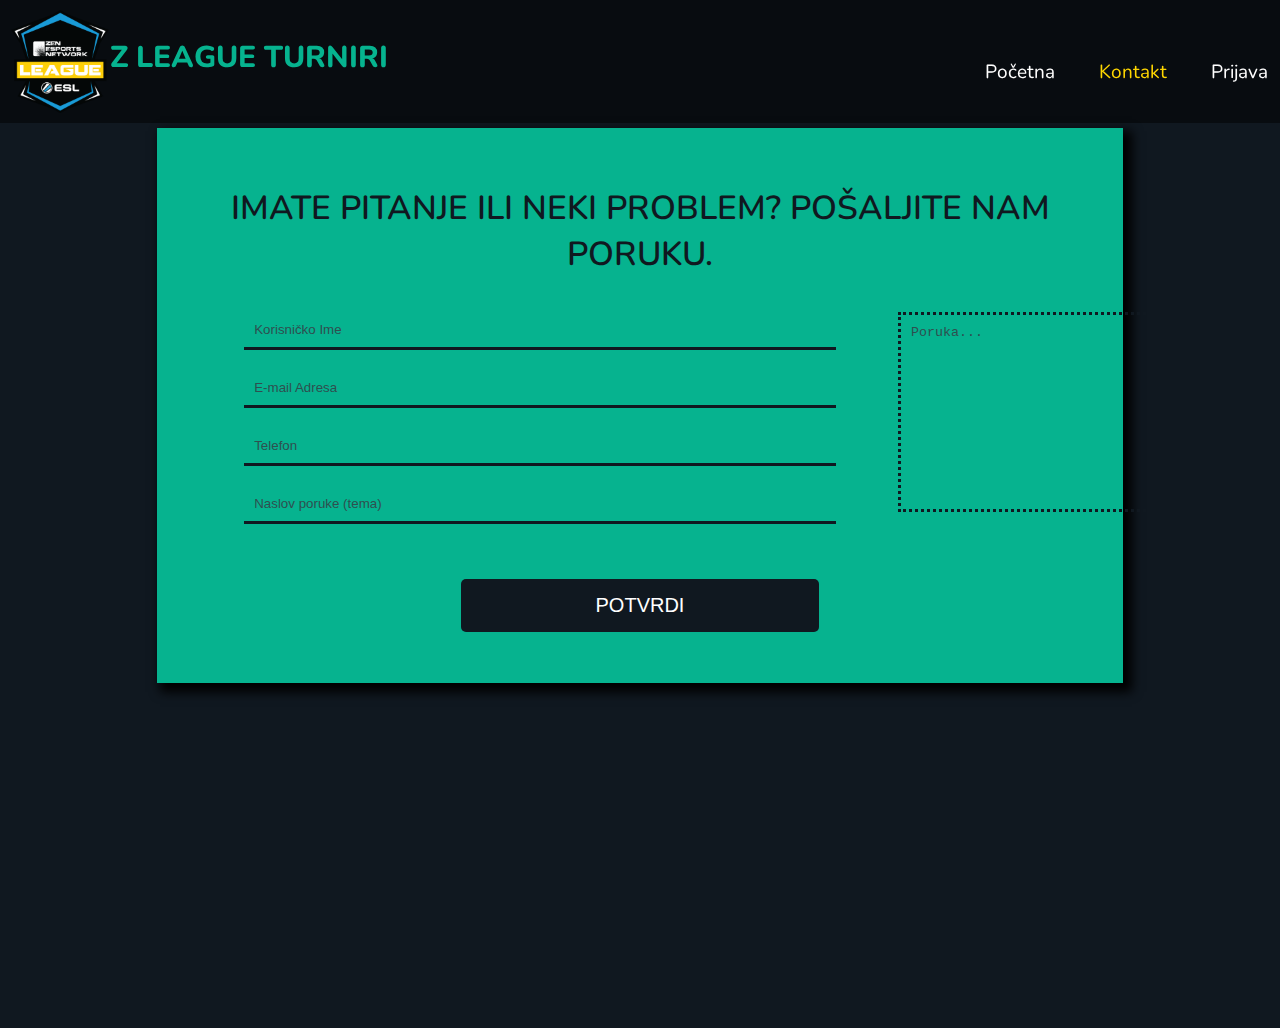
==== kontakt.html @ 2d1d8b75 "Update kontakt.html" ====
<html>

<head>
    <title>Kontakt – pošaljite nam poruku</title>
    <link rel="stylesheet" type="text/css" href="kontakt.css">
    <link rel="preconnect" href="https://fonts.gstatic.com">
    <link href="https://fonts.googleapis.com/css2?family=Nunito:wght@300;400&display=swap" rel="stylesheet">
    <meta charset="utf-8">
    
    <meta name="description" content="Z liga – najbolja platforma za e-sport turnire. Registrujte se odmah i takmičite se protiv najboljih!">

    <meta name="keywords" content=" turniri, league of legends turniri, csgo turniri, riot, esport, leagueoflegends, e sport, g2 lol, g2 csgo, esports lol, live cs go, fnatic csgo ">

</head>

<body>
    <div id="navbar">
        <img src="logo.png" id="logo"><span id="nav-text">Z LEAGUE TURNIRI</span>
        <div id="navbar-right">
            <a href="index.html">Početna</a>
            <a class="active">Kontakt</a>
            <a href="prijava.html">Prijava</a>
        </div>
    </div>


    <div class="loader">
        <div class="bar"></div>
        <div class="bar"></div>
        <div class="bar"></div>
        <div class="bar"></div>
        <div class="bar"></div>
        <div class="bar"></div>
        <div class="bar"></div>
        <div class="bar"></div>
    </div>

    <div class="wrapper fadein">
        <div class="title">
            <h1>Imate pitanje ili neki problem? Pošaljite nam poruku.</h1>
        </div>
        <form action="/action_page.php">
            <div class="contact-form">
                <div class="input-fields">
                    <input type="text" class="input" placeholder="Korisničko Ime">
                    <input type="text" class="input" placeholder="E-mail Adresa">
                    <input type="text" class="input" placeholder="Telefon">
                    <input type="text" class="input" placeholder="Naslov poruke (tema)">
                </div>
                <div class="message">
                    <textarea placeholder="Poruka..."></textarea>
                </div>
            </div>
            <input type="submit" name="" value="Potvrdi">
        </form>
    </div>
</body>
---- kontakt.css ----
body {
    margin: 0;
    background: #101820FF;
}
#navbar {
    background-color: rgba(0, 0, 0, 0.5);
    padding: 10px 10px;
    transition: 1s;
    position: fixed;
    width: 100%;
    top: 0;
    z-index: 1;
    font-family: 'Nunito', sans-serif;
}
#navbar a {
    float: left;
    color: white;
    text-align: center;
    margin-top: 15%;
    padding-left: 22px;
    padding-right: 22px;
    text-decoration: none;
    font-size: 19px;
}
#navbar #logo {
    width: 100px;
}
#navbar a:hover {
    border-bottom: solid 1px #ffd700;
    transition-timing-function: ease;
}
#navbar a.active {
    color: #ffd700;
}
#navbar-right {
    float: right;
}
#nav-text {
    color: #06b38f;
    font-weight: 800;
    position: absolute;
    top: 30%;
    font-size: 30px;
}
.wrapper {
    width: 70%;
    margin: auto;
    margin-top: 10%;
    background-color: #06b38f;
    padding: 35px;
    text-align: center;
    box-shadow: 6px 6px 10px 3px black;
}
.wrapper .title h1 {
    text-transform: uppercase;
    font-family: 'Nunito', sans-serif;
    color: #101820FF;
    text-align: center;
    margin-bottom: 25px;
    font-size: 25pt;
    font-weight: 600;
}
.contact-form {
    display: flex;
}
.message {
    width: 200px;
}
.input-fields .input, .message textarea {
    margin: 10px 10px;
    background: none;
    border: 0px;
    border-bottom: 3px solid #101820FF;
    padding: 10px;
    color: #101820FF;
    width: 85%;
}
.message textarea {
    height: 200px;
    width: 500px;
    border: 3px dotted #101820FF;
    resize: none;
}
input[type="submit"] {
    margin-top:5%;
    width: 40%;
    background: #101820FF;
    text-align: center;
    padding: 15px;
    font-size: 15pt;
    border-radius: 5px;
    border: none;
    color: #fff;
    cursor: pointer;
    text-transform: uppercase;
    transition: 0.6s ease;
}
input[type="submit"]:hover {
    background: #333333;
    transition: 0.6s ease;
}
::placeholder{
    color: darkslategray;
}
.loader {
    width: 100%;
    height: 100%;
    position: absolute;
}
.bar {
    position: absolute;
    top: 30%;
    left: 50%;
    background: white;
    height: 0px;
    width: 10px;
    margin-left: 10px;
    border-radius: 10px;
    animation: loader 4s;
}

.bar:nth-child(2) {
    animation-delay: 0.1s;
    margin-left: 30px;
}

.bar:nth-child(3) {
    animation-delay: 0.2s;
    margin-left: 50px;
}

.bar:nth-child(4) {
    animation-delay: 0.3s;
    margin-left: 70px;
}

.bar:nth-child(5) {
    animation-delay: 0.4s;
    margin-left: 90px;
}

.bar:nth-child(6) {
    animation-delay: 0.5s;
    margin-left: 110px;
}

.bar:nth-child(7) {
    animation-delay: 0.6s;
    margin-left: 130px;
}

.bar:nth-child(8) {
    animation-delay: 0.7s;
    margin-left: 150px;
}
@keyframes loader {
    0% {
        transform: scale(0);
        height: 0px;
    }

    25% {
        transform: scale(1);
        height: 150px;
    }

    50% {
        transform: scale(0);
        height: 150px;
    }

    75% {
        transform: scale(1);
        height: 150px;
    }

    100% {
        transform: scale(0);
        height: 150px;
    }
}
.fadein {
    animation: fadeIn ease 4s;
    animation-delay: 5s;
    animation-fill-mode: backwards;
}

@keyframes fadeIn {
    0% {
        display: none;
        opacity: 0;
    }

    1% {
        display: block;
        opacity: 0;
    }

    100% {
        display: block;
        opacity: 1;
    }
}
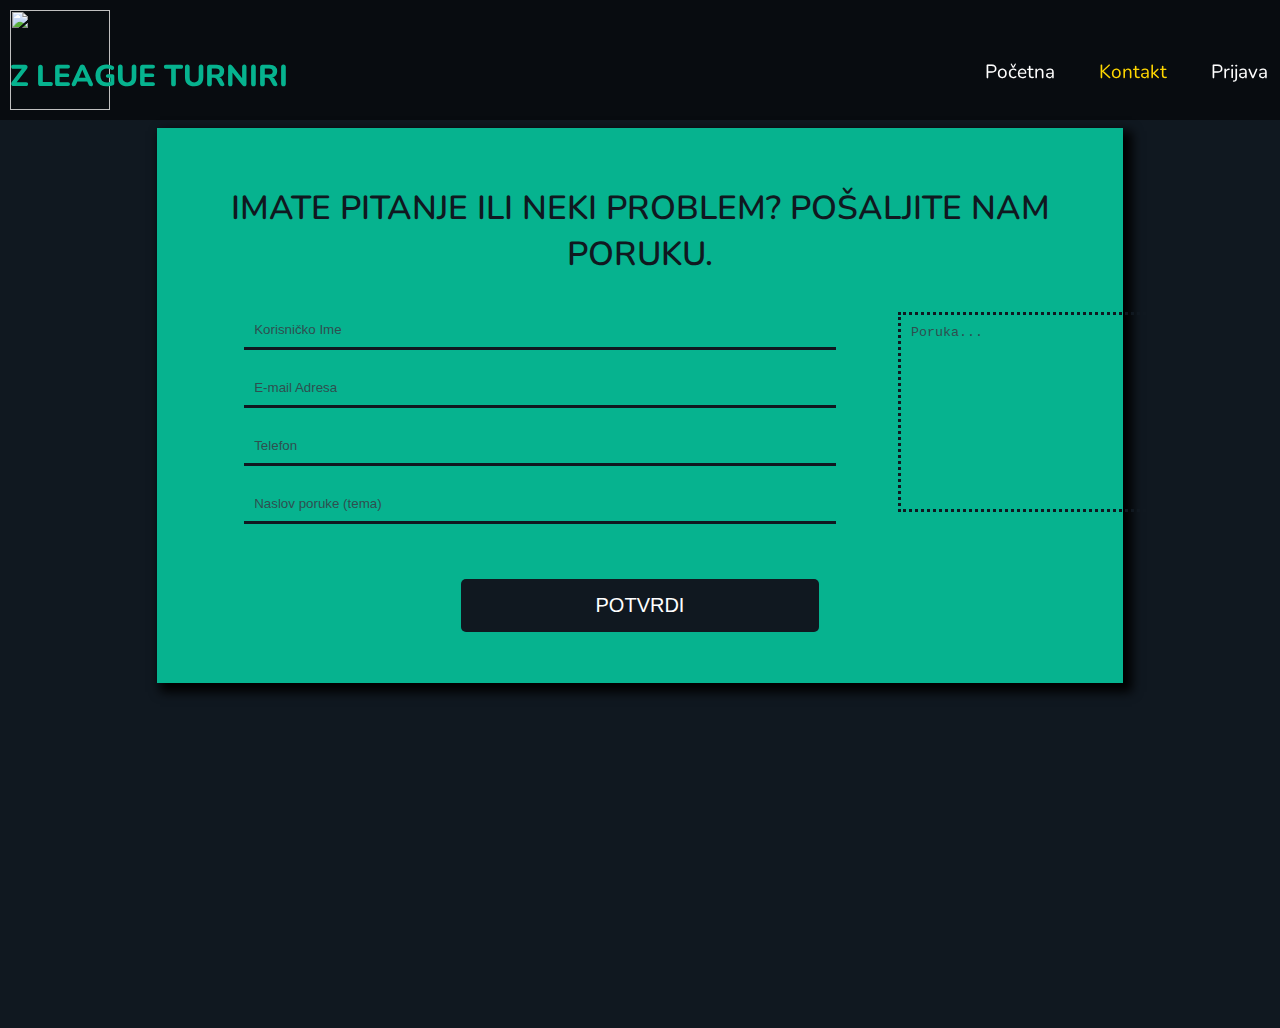
==== commit 5675db6a: "Update kontakt.html" ====
--- a/kontakt.html
+++ b/kontakt.html
@@ -15,7 +15,7 @@
 
 <body>
     <div id="navbar">
-        <img src="logo.png" id="logo"><span id="nav-text">Z LEAGUE TURNIRI</span>
+        <img src="logo.png" id="logo"><h1 id="nav-text">Z LEAGUE TURNIRI</h1>
         <div id="navbar-right">
             <a href="index.html">Početna</a>
             <a class="active">Kontakt</a>
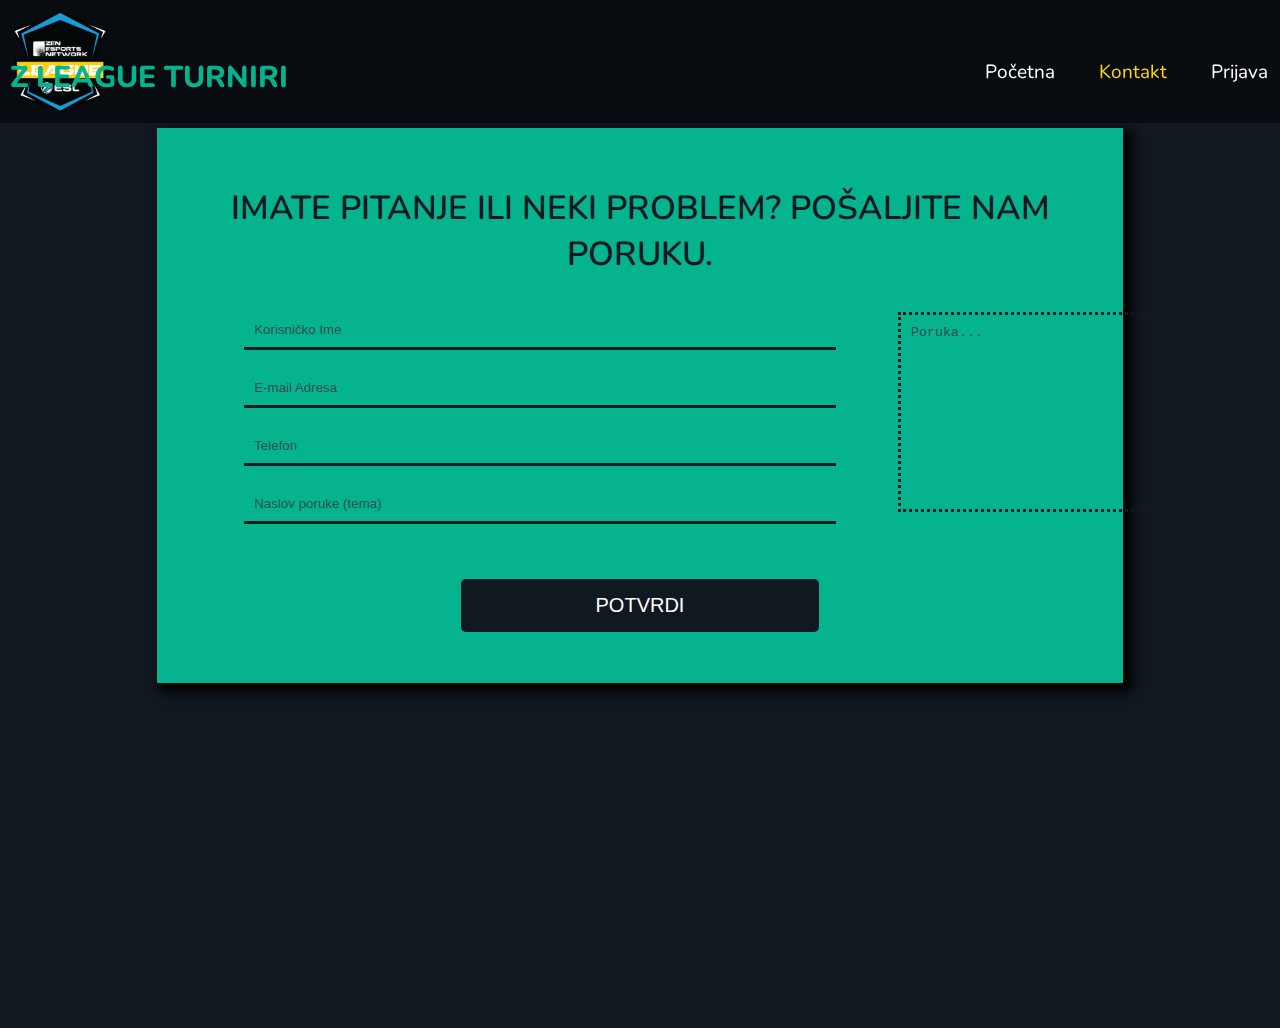
==== commit f810c8a9: "Update kontakt.html" ====
--- a/kontakt.html
+++ b/kontakt.html
@@ -15,7 +15,7 @@
 
 <body>
     <div id="navbar">
-        <img src="logo.png" id="logo"><h1 id="nav-text">Z LEAGUE TURNIRI</h1>
+        <img src="images/logo.png" id="logo"><h1 id="nav-text">Z LEAGUE TURNIRI</h1>
         <div id="navbar-right">
             <a href="index.html">Početna</a>
             <a class="active">Kontakt</a>
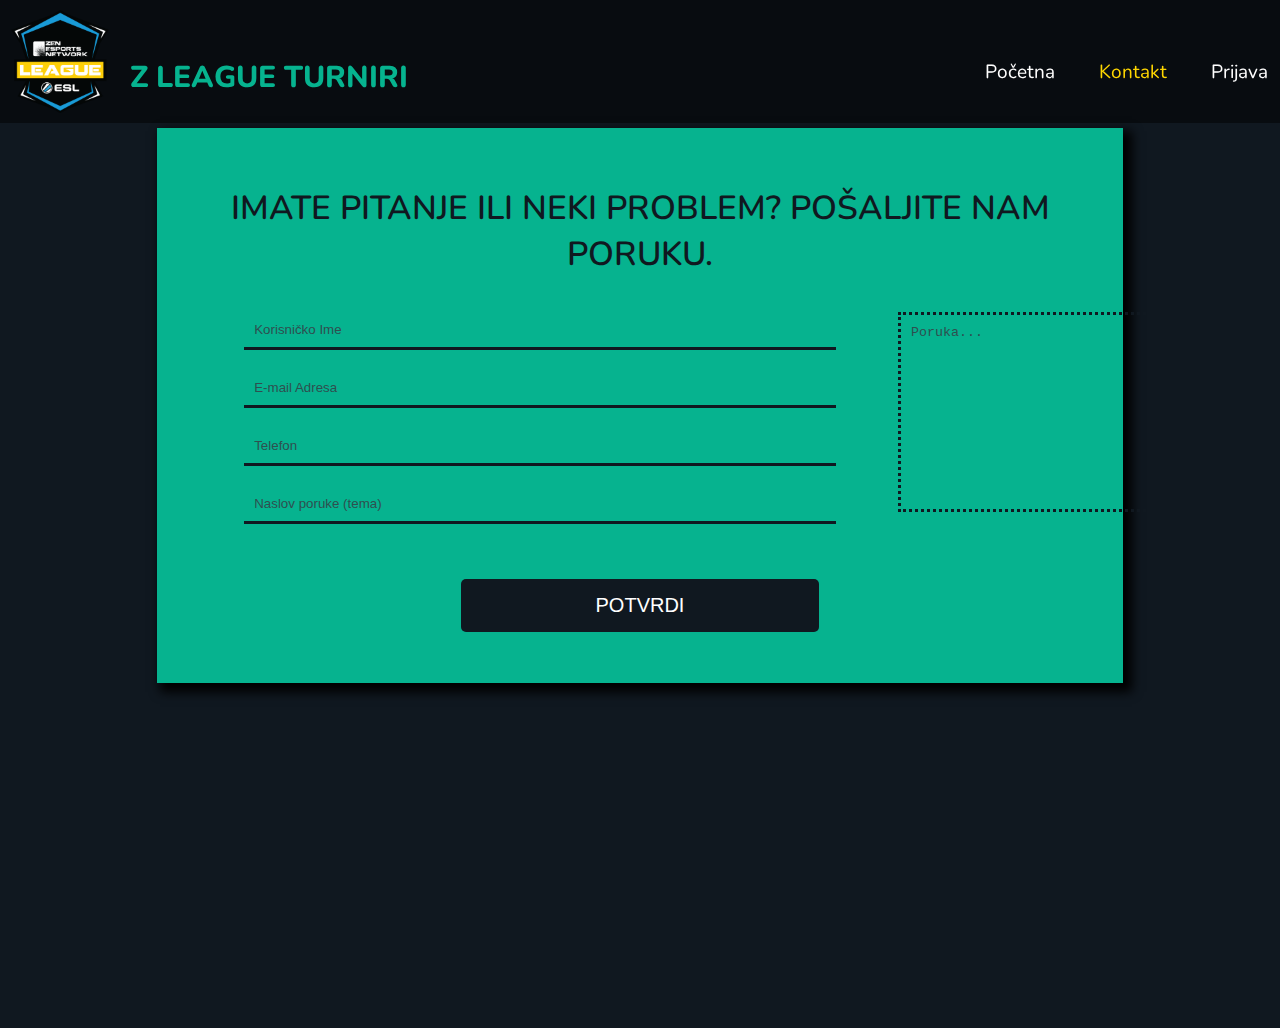
==== commit 9bb65045: "Update kontakt.html" ====
--- a/kontakt.html
+++ b/kontakt.html
@@ -15,7 +15,7 @@
 
 <body>
     <div id="navbar">
-        <img src="images/logo.png" id="logo"><h1 id="nav-text">Z LEAGUE TURNIRI</h1>
+        <img src="/images/logo.png" id="logo"><h1 id="nav-text">Z LEAGUE TURNIRI</h1>
         <div id="navbar-right">
             <a href="index.html">Početna</a>
             <a class="active">Kontakt</a>
--- a/kontakt.css
+++ b/kontakt.css
@@ -35,11 +35,12 @@
 #navbar-right {
     float: right;
 }
-#nav-text {
+h1#nav-text {
     color: #06b38f;
     font-weight: 800;
     position: absolute;
     top: 30%;
+    left:10%;
     font-size: 30px;
 }
 .wrapper {
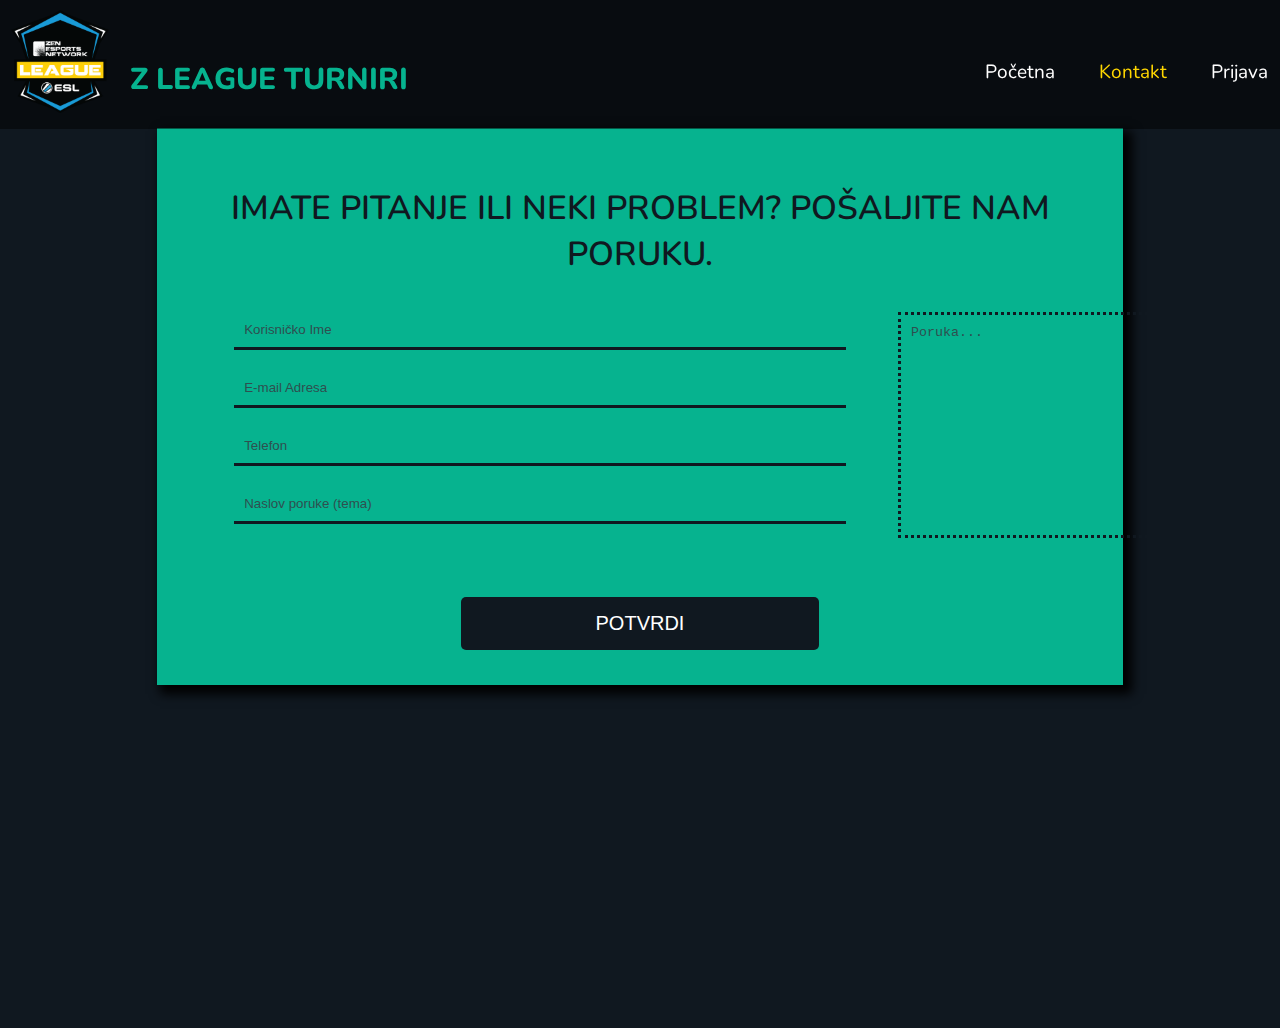
==== commit 441d82d4: "Update kontakt.html" ====
--- a/kontakt.html
+++ b/kontakt.html
@@ -1,7 +1,8 @@
-<html>
+<!DOCTYPE html>
 
 <head>
     <title>Kontakt – pošaljite nam poruku</title>
+    <link rel="icon" type="image/png" sizes="32x32" href="icon/favicon-32x32.png">
     <link rel="stylesheet" type="text/css" href="kontakt.css">
     <link rel="preconnect" href="https://fonts.gstatic.com">
     <link href="https://fonts.googleapis.com/css2?family=Nunito:wght@300;400&display=swap" rel="stylesheet">
@@ -15,7 +16,7 @@
 
 <body>
     <div id="navbar">
-        <img src="/images/logo.png" id="logo"><h1 id="nav-text">Z LEAGUE TURNIRI</h1>
+        <img src="images/logo.png" id="logo" alt="logo turnir"><h1 id="nav-text">Z LEAGUE TURNIRI</h1>
         <div id="navbar-right">
             <a href="index.html">Početna</a>
             <a class="active">Kontakt</a>
@@ -51,7 +52,7 @@
                     <textarea placeholder="Poruka..."></textarea>
                 </div>
             </div>
-            <input type="submit" name="" value="Potvrdi">
+            <input type="submit" name="accept" value="Potvrdi">
         </form>
     </div>
 </body>
